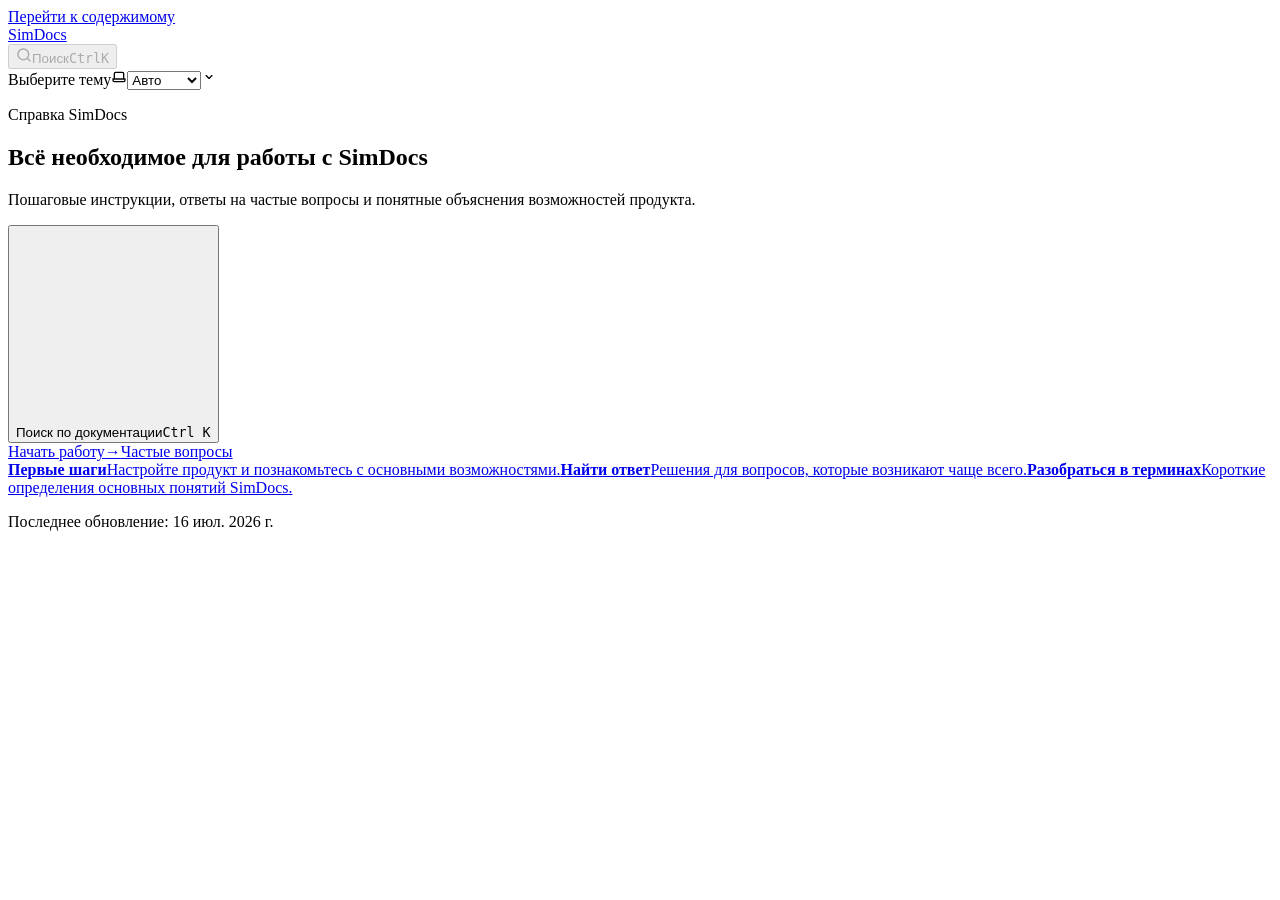
==== index.html @ 49d12bc0 "Deploy public site from f1e6efabb1ed8cac5537ab392e798a88db865968" ====
<!DOCTYPE html><html lang="ru" dir="ltr" data-theme="dark" class="astro-vdxcvpsm"><head><meta charset="utf-8"/><meta name="viewport" content="width=device-width, initial-scale=1"/><title>SimDocs | SimDocs</title><link rel="canonical" href="https://isin-dot-com.github.io/simdoc-public/"/><link rel="sitemap" href="/simdoc-public/sitemap-index.xml"/><link rel="shortcut icon" href="/simdoc-public/favicon.svg" type="image/svg+xml"/><meta name="generator" content="Astro v7.0.9"/><meta name="generator" content="Starlight v0.41.3"/><meta property="og:title" content="SimDocs"/><meta property="og:type" content="article"/><meta property="og:url" content="https://isin-dot-com.github.io/simdoc-public/"/><meta property="og:locale" content="ru"/><meta property="og:description" content="Инструкции, ответы на вопросы и рабочая документация SimDocs."/><meta property="og:site_name" content="SimDocs"/><meta name="twitter:card" content="summary_large_image"/><meta name="description" content="Инструкции, ответы на вопросы и рабочая документация SimDocs."/><script>
	window.StarlightThemeProvider = (() => {
		const storedTheme =
			typeof localStorage !== 'undefined' && localStorage.getItem('starlight-theme');
		const theme =
			storedTheme ||
			(window.matchMedia('(prefers-color-scheme: light)').matches ? 'light' : 'dark');
		document.documentElement.dataset.theme = theme === 'light' ? 'light' : 'dark';
		return {
			updatePickers(theme = storedTheme || 'auto') {
				document.querySelectorAll('starlight-theme-select').forEach((picker) => {
					const select = picker.querySelector('select');
					if (select) select.value = theme;
					/** @type {HTMLTemplateElement | null} */
					const tmpl = document.querySelector(`#theme-icons`);
					const newIcon = tmpl && tmpl.content.querySelector('.' + theme);
					if (newIcon) {
						const oldIcon = picker.querySelector('svg.label-icon');
						if (oldIcon) {
							oldIcon.replaceChildren(...newIcon.cloneNode(true).childNodes);
						}
					}
				});
			},
		};
	})();
</script><template id="theme-icons"><svg aria-hidden="true" class="light astro-n5k4ipy7" width="16" height="16" viewBox="0 0 24 24" fill="currentColor" style="--sl-icon-size: 1em;"><path d="M5 12a1 1 0 0 0-1-1H3a1 1 0 0 0 0 2h1a1 1 0 0 0 1-1Zm.64 5-.71.71a1 1 0 0 0 0 1.41 1 1 0 0 0 1.41 0l.71-.71A1 1 0 0 0 5.64 17ZM12 5a1 1 0 0 0 1-1V3a1 1 0 0 0-2 0v1a1 1 0 0 0 1 1Zm5.66 2.34a1 1 0 0 0 .7-.29l.71-.71a1 1 0 1 0-1.41-1.41l-.66.71a1 1 0 0 0 0 1.41 1 1 0 0 0 .66.29Zm-12-.29a1 1 0 0 0 1.41 0 1 1 0 0 0 0-1.41l-.71-.71a1.004 1.004 0 1 0-1.43 1.41l.73.71ZM21 11h-1a1 1 0 0 0 0 2h1a1 1 0 0 0 0-2Zm-2.64 6A1 1 0 0 0 17 18.36l.71.71a1 1 0 0 0 1.41 0 1 1 0 0 0 0-1.41l-.76-.66ZM12 6.5a5.5 5.5 0 1 0 5.5 5.5A5.51 5.51 0 0 0 12 6.5Zm0 9a3.5 3.5 0 1 1 0-7 3.5 3.5 0 0 1 0 7Zm0 3.5a1 1 0 0 0-1 1v1a1 1 0 0 0 2 0v-1a1 1 0 0 0-1-1Z"/></svg><svg aria-hidden="true" class="dark astro-n5k4ipy7" width="16" height="16" viewBox="0 0 24 24" fill="currentColor" style="--sl-icon-size: 1em;"><path d="M21.64 13a1 1 0 0 0-1.05-.14 8.049 8.049 0 0 1-3.37.73 8.15 8.15 0 0 1-8.14-8.1 8.59 8.59 0 0 1 .25-2A1 1 0 0 0 8 2.36a10.14 10.14 0 1 0 14 11.69 1 1 0 0 0-.36-1.05Zm-9.5 6.69A8.14 8.14 0 0 1 7.08 5.22v.27a10.15 10.15 0 0 0 10.14 10.14 9.784 9.784 0 0 0 2.1-.22 8.11 8.11 0 0 1-7.18 4.32v-.04Z"/></svg><svg aria-hidden="true" class="auto astro-n5k4ipy7" width="16" height="16" viewBox="0 0 24 24" fill="currentColor" style="--sl-icon-size: 1em;"><path d="M21 14h-1V7a3 3 0 0 0-3-3H7a3 3 0 0 0-3 3v7H3a1 1 0 0 0-1 1v2a3 3 0 0 0 3 3h14a3 3 0 0 0 3-3v-2a1 1 0 0 0-1-1ZM6 7a1 1 0 0 1 1-1h10a1 1 0 0 1 1 1v7H6V7Zm14 10a1 1 0 0 1-1 1H5a1 1 0 0 1-1-1v-1h16v1Z"/></svg></template><link rel="stylesheet" href="/simdoc-public/_astro/print.ehPL0gv-.css" media="print"><link rel="stylesheet" href="/simdoc-public/_astro/common.DlkNbuUP.css"><script type="module" src="/simdoc-public/_astro/page.B2uBVZjk.js"></script><link rel="stylesheet" href="/simdoc-public/_astro/docs.DsFWcFte.css"></head><body class="astro-vdxcvpsm"><a class="sl-skip-link astro-vxeigawq" href="#_top">Перейти к содержимому</a><div class="page sl-flex astro-gqpr5s5a"><header class="header astro-gqpr5s5a"><div class="header astro-nczgtkxc"><div class="title-wrapper sl-flex astro-nczgtkxc"><a href="/simdoc-public/" class="site-title sl-flex astro-clw6ags5"><span class="astro-clw6ags5" translate="no">SimDocs</span></a></div><div class="sl-flex print:hidden astro-nczgtkxc"><site-search class="astro-nczgtkxc astro-r5ar4xm7" data-translations="{&quot;placeholder&quot;:&quot;Поиск&quot;,&quot;clear_search&quot;:&quot;Очистить поиск&quot;,&quot;load_more&quot;:&quot;Показать больше результатов&quot;,&quot;search_label&quot;:&quot;Поиск по документации&quot;,&quot;filters_label&quot;:&quot;Фильтры&quot;,&quot;zero_results&quot;:&quot;По запросу [SEARCH_TERM] ничего не найдено&quot;,&quot;many_results&quot;:&quot;Найдено: [COUNT]. Запрос: [SEARCH_TERM]&quot;,&quot;one_result&quot;:&quot;Найдено: [COUNT]. Запрос: [SEARCH_TERM]&quot;,&quot;alt_search&quot;:&quot;По запросу [SEARCH_TERM] ничего не найдено. Показаны результаты для [DIFFERENT_TERM]&quot;,&quot;search_suggestion&quot;:&quot;По запросу [SEARCH_TERM] ничего не найдено. Попробуйте один из вариантов:&quot;,&quot;searching&quot;:&quot;Ищем: [SEARCH_TERM]…&quot;}"><button data-open-modal disabled aria-label="Поиск" aria-keyshortcuts="Control+K" class="astro-r5ar4xm7"><svg aria-hidden="true" class="astro-r5ar4xm7 astro-n5k4ipy7" width="16" height="16" viewBox="0 0 24 24" fill="currentColor" style="--sl-icon-size: 1em;"><path d="M21.71 20.29 18 16.61A9 9 0 1 0 16.61 18l3.68 3.68a.999.999 0 0 0 1.42 0 1 1 0 0 0 0-1.39ZM11 18a7 7 0 1 1 0-14 7 7 0 0 1 0 14Z"/></svg><span class="sl-hidden md:sl-block astro-r5ar4xm7" aria-hidden="true">Поиск</span><kbd class="sl-hidden md:sl-flex astro-r5ar4xm7" style="display: none;"><kbd class="astro-r5ar4xm7">Ctrl</kbd><kbd class="astro-r5ar4xm7">K</kbd></kbd></button><dialog style="padding:0" aria-label="Поиск" class="astro-r5ar4xm7"><div class="dialog-frame sl-flex astro-r5ar4xm7"><button data-close-modal class="sl-flex md:sl-hidden astro-r5ar4xm7">Отменить</button><div class="search-container astro-r5ar4xm7"><div id="starlight__search" class="astro-r5ar4xm7"></div></div></div></dialog></site-search><script>
	(() => {
		const openBtn = document.querySelector('button[data-open-modal]');
		const shortcut = openBtn?.querySelector('kbd');
		if (!openBtn || !(shortcut instanceof HTMLElement)) return;
		const platformKey = shortcut.querySelector('kbd');
		if (platformKey && /(Mac|iPhone|iPod|iPad)/i.test(navigator.platform)) {
			platformKey.textContent = '⌘';
			openBtn.setAttribute('aria-keyshortcuts', 'Meta+K');
		}
		shortcut.style.display = '';
	})();
</script><script type="module" src="/simdoc-public/_astro/Search.astro_astro_type_script_index_0_lang.CuinL3OA.js"></script><script type="module">window.addEventListener(`keydown`,e=>{if(e.key!==`Escape`)return;let t=document.querySelector(`site-search dialog[open]`);t instanceof HTMLDialogElement&&t.close()},{capture:!0});</script></div><div class="sl-hidden md:sl-flex print:hidden right-group astro-nczgtkxc"><div class="sl-flex social-icons astro-nczgtkxc"></div><starlight-theme-select><label style="--sl-select-width: 6.25em" class="astro-r2p65idu"><span class="sr-only astro-r2p65idu">Выберите тему</span><svg aria-hidden="true" class="icon label-icon astro-r2p65idu astro-n5k4ipy7" width="16" height="16" viewBox="0 0 24 24" fill="currentColor" style="--sl-icon-size: 1em;"><path d="M21 14h-1V7a3 3 0 0 0-3-3H7a3 3 0 0 0-3 3v7H3a1 1 0 0 0-1 1v2a3 3 0 0 0 3 3h14a3 3 0 0 0 3-3v-2a1 1 0 0 0-1-1ZM6 7a1 1 0 0 1 1-1h10a1 1 0 0 1 1 1v7H6V7Zm14 10a1 1 0 0 1-1 1H5a1 1 0 0 1-1-1v-1h16v1Z"/></svg><select autocomplete="off" class="astro-r2p65idu"><option value="dark" class="astro-r2p65idu">Тёмная</option><option value="light" class="astro-r2p65idu">Светлая</option><option value="auto" selected class="astro-r2p65idu">Авто</option></select><svg aria-hidden="true" class="icon caret astro-r2p65idu astro-n5k4ipy7" width="16" height="16" viewBox="0 0 24 24" fill="currentColor" style="--sl-icon-size: 1em;"><path d="M17 9.17a1 1 0 0 0-1.41 0L12 12.71 8.46 9.17a1 1 0 1 0-1.41 1.42l4.24 4.24a1.002 1.002 0 0 0 1.42 0L17 10.59a1.002 1.002 0 0 0 0-1.42Z"/></svg></label></starlight-theme-select><script>
	StarlightThemeProvider.updatePickers();
</script><script type="module">var e=`starlight-theme`,t=e=>e===`auto`||e===`dark`||e===`light`?e:`auto`,n=()=>t(typeof localStorage<`u`&&localStorage.getItem(e));function r(t){typeof localStorage<`u`&&localStorage.setItem(e,t===`light`||t===`dark`?t:``)}var i=()=>matchMedia(`(prefers-color-scheme: light)`).matches?`light`:`dark`;function a(e){StarlightThemeProvider.updatePickers(e),document.documentElement.dataset.theme=e===`auto`?i():e,r(e)}matchMedia(`(prefers-color-scheme: light)`).addEventListener(`change`,()=>{n()===`auto`&&a(`auto`)});var o=class extends HTMLElement{constructor(){super(),a(n()),this.querySelector(`select`)?.addEventListener(`change`,e=>{e.currentTarget instanceof HTMLSelectElement&&a(t(e.currentTarget.value))})}};customElements.define(`starlight-theme-select`,o);</script><script type="module">var e=class extends HTMLElement{constructor(){super();let e=this.querySelector(`select`);e&&(e.addEventListener(`change`,e=>{e.currentTarget instanceof HTMLSelectElement&&(window.location.pathname=e.currentTarget.value)}),window.addEventListener(`pageshow`,t=>{if(!t.persisted)return;let n=e.querySelector(`option[selected]`)?.index;n!==e.selectedIndex&&(e.selectedIndex=n??0)}))}};customElements.define(`starlight-lang-select`,e);</script></div></div></header><div class="main-frame astro-gqpr5s5a"><script type="module">var e=document.getElementById(`starlight__sidebar`),t=e?.querySelector(`sl-sidebar-state-persist`),n=`sl-sidebar-state`,r=()=>{let r=[],i=t?.dataset.hash||``;try{let e=sessionStorage.getItem(n),t=JSON.parse(e||`{}`);Array.isArray(t.open)&&t.hash===i&&(r=t.open)}catch{}return{hash:i,open:r,scroll:e?.scrollTop||0}},i=e=>{try{sessionStorage.setItem(n,JSON.stringify(e))}catch{}},a=()=>i(r()),o=(e,t)=>{let n=r();n.open[t]=e,i(n)};t?.addEventListener(`click`,e=>{if(!(e.target instanceof Element))return;let t=e.target.closest(`summary`)?.closest(`details`);if(!t)return;let n=t.querySelector(`sl-sidebar-restore`),r=parseInt(n?.dataset.index||``);isNaN(r)||o(!t.open,r)}),addEventListener(`visibilitychange`,()=>{document.visibilityState===`hidden`&&a()}),addEventListener(`pageHide`,a);</script><div class="lg:sl-flex astro-abfeecmu"><div class="main-pane astro-abfeecmu"><main data-pagefind-body class="astro-vdxcvpsm" lang="ru" dir="ltr"><div class="content-panel astro-oil7k7jf"><div class="sl-container astro-oil7k7jf"><span class="simdocs-landing-title-marker astro-u72m6wot" hidden></span></div></div><div class="content-panel astro-oil7k7jf"><div class="sl-container astro-oil7k7jf"><div class="sl-markdown-content"><section class="docs-landing astro-lk4bhs5t" data-target="public"><div class="landing-copy astro-lk4bhs5t"><p class="eyebrow astro-lk4bhs5t">Справка SimDocs</p><h1 id="_top" class="astro-lk4bhs5t">Всё необходимое для работы с SimDocs</h1><p class="lead astro-lk4bhs5t">Пошаговые инструкции, ответы на частые вопросы и понятные объяснения возможностей продукта.</p></div><button class="landing-search astro-lk4bhs5t" type="button" data-landing-search aria-label="Поиск по документации"><svg viewBox="0 0 24 24" fill="none" aria-hidden="true" class="astro-lk4bhs5t"><circle cx="11" cy="11" r="6.5" class="astro-lk4bhs5t"></circle><path d="m16 16 4 4" class="astro-lk4bhs5t"></path></svg><span class="astro-lk4bhs5t">Поиск по документации</span><kbd class="astro-lk4bhs5t">Ctrl K</kbd></button><div class="primary-actions astro-lk4bhs5t" aria-label="Быстрый старт"><a class="primary-button astro-lk4bhs5t" href="/simdoc-public/public/tutorials/pervye-shagi/">Начать работу<span aria-hidden="true" class="astro-lk4bhs5t">→</span></a><a class="secondary-button astro-lk4bhs5t" href="/simdoc-public/public/reference/faq/">Частые вопросы</a></div><section class="public-links astro-lk4bhs5t" aria-label="Разделы справки"><a href="/simdoc-public/public/tutorials/pervye-shagi/" class="astro-lk4bhs5t"><strong class="astro-lk4bhs5t">Первые шаги</strong><span class="astro-lk4bhs5t">Настройте продукт и познакомьтесь с основными возможностями.</span></a><a href="/simdoc-public/public/reference/faq/" class="astro-lk4bhs5t"><strong class="astro-lk4bhs5t">Найти ответ</strong><span class="astro-lk4bhs5t">Решения для вопросов, которые возникают чаще всего.</span></a><a href="/simdoc-public/public/reference/glossariy/" class="astro-lk4bhs5t"><strong class="astro-lk4bhs5t">Разобраться в терминах</strong><span class="astro-lk4bhs5t">Короткие определения основных понятий SimDocs.</span></a></section></section><script type="module">function e(){document.querySelectorAll(`[data-landing-search]:not([data-search-bound])`).forEach(e=>{e.setAttribute(`data-search-bound`,`true`),e.addEventListener(`click`,e=>{e.stopPropagation(),document.querySelector(`site-search button[data-open-modal]`)?.click()})})}e(),document.addEventListener(`astro:page-load`,e);</script></div><footer class="sl-flex astro-xhxjzfa7"><div class="meta sl-flex astro-xhxjzfa7"><p>Последнее обновление: <time datetime="2026-07-16T20:29:06.000Z">16 июл. 2026 г.</time></p></div><div class="pagination-links print:hidden astro-ohknivtf" dir="ltr"></div></footer></div></div></main></div></div></div></div></body></html>
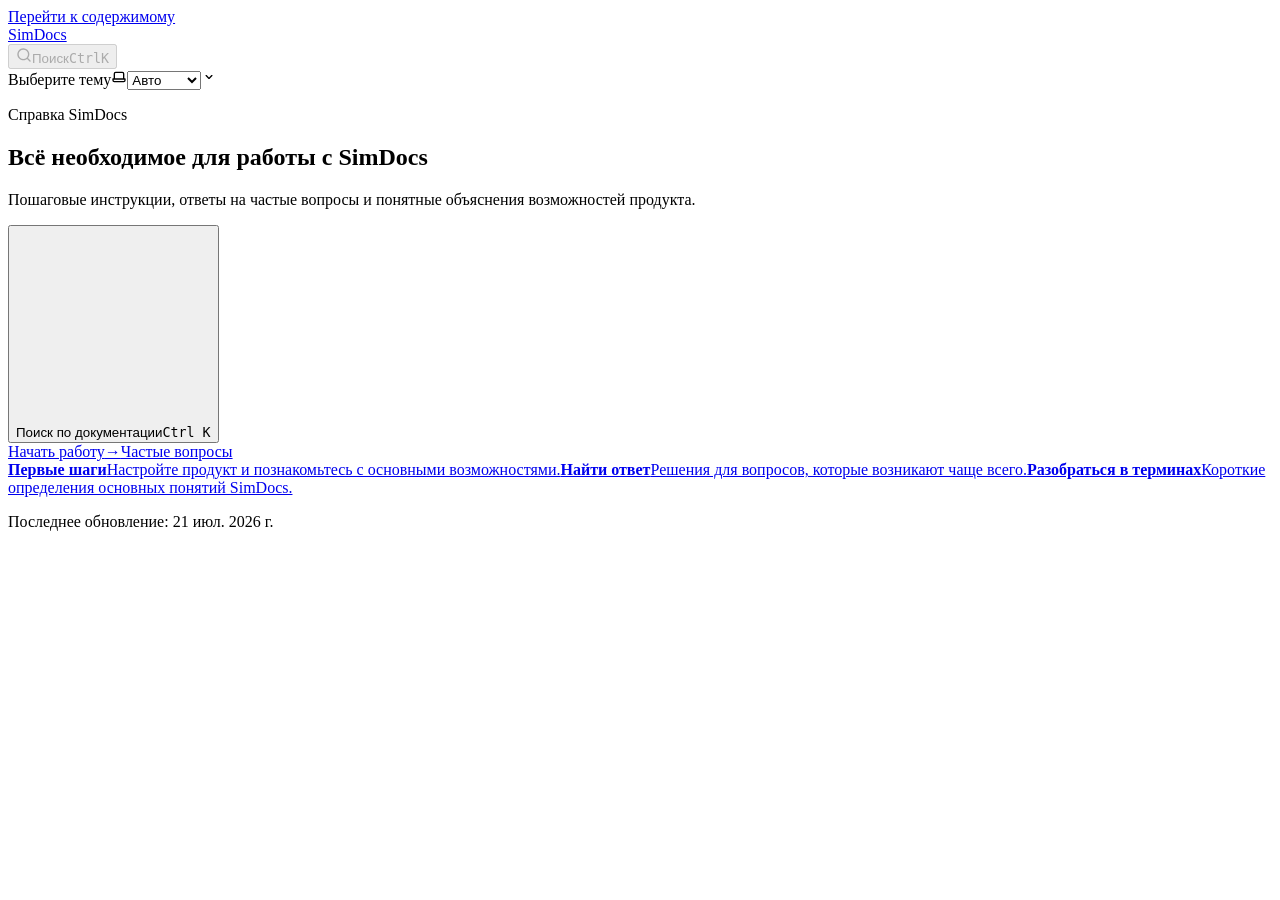
==== commit 1176b6d3: "Deploy public site from 50b66204ad604def512006746d40eee6e761a2f7" ====
--- a/index.html
+++ b/index.html
@@ -38,4 +38,4 @@
 	})();
 </script><script type="module" src="/simdoc-public/_astro/Search.astro_astro_type_script_index_0_lang.CuinL3OA.js"></script><script type="module">window.addEventListener(`keydown`,e=>{if(e.key!==`Escape`)return;let t=document.querySelector(`site-search dialog[open]`);t instanceof HTMLDialogElement&&t.close()},{capture:!0});</script></div><div class="sl-hidden md:sl-flex print:hidden right-group astro-nczgtkxc"><div class="sl-flex social-icons astro-nczgtkxc"></div><starlight-theme-select><label style="--sl-select-width: 6.25em" class="astro-r2p65idu"><span class="sr-only astro-r2p65idu">Выберите тему</span><svg aria-hidden="true" class="icon label-icon astro-r2p65idu astro-n5k4ipy7" width="16" height="16" viewBox="0 0 24 24" fill="currentColor" style="--sl-icon-size: 1em;"><path d="M21 14h-1V7a3 3 0 0 0-3-3H7a3 3 0 0 0-3 3v7H3a1 1 0 0 0-1 1v2a3 3 0 0 0 3 3h14a3 3 0 0 0 3-3v-2a1 1 0 0 0-1-1ZM6 7a1 1 0 0 1 1-1h10a1 1 0 0 1 1 1v7H6V7Zm14 10a1 1 0 0 1-1 1H5a1 1 0 0 1-1-1v-1h16v1Z"/></svg><select autocomplete="off" class="astro-r2p65idu"><option value="dark" class="astro-r2p65idu">Тёмная</option><option value="light" class="astro-r2p65idu">Светлая</option><option value="auto" selected class="astro-r2p65idu">Авто</option></select><svg aria-hidden="true" class="icon caret astro-r2p65idu astro-n5k4ipy7" width="16" height="16" viewBox="0 0 24 24" fill="currentColor" style="--sl-icon-size: 1em;"><path d="M17 9.17a1 1 0 0 0-1.41 0L12 12.71 8.46 9.17a1 1 0 1 0-1.41 1.42l4.24 4.24a1.002 1.002 0 0 0 1.42 0L17 10.59a1.002 1.002 0 0 0 0-1.42Z"/></svg></label></starlight-theme-select><script>
 	StarlightThemeProvider.updatePickers();
-</script><script type="module">var e=`starlight-theme`,t=e=>e===`auto`||e===`dark`||e===`light`?e:`auto`,n=()=>t(typeof localStorage<`u`&&localStorage.getItem(e));function r(t){typeof localStorage<`u`&&localStorage.setItem(e,t===`light`||t===`dark`?t:``)}var i=()=>matchMedia(`(prefers-color-scheme: light)`).matches?`light`:`dark`;function a(e){StarlightThemeProvider.updatePickers(e),document.documentElement.dataset.theme=e===`auto`?i():e,r(e)}matchMedia(`(prefers-color-scheme: light)`).addEventListener(`change`,()=>{n()===`auto`&&a(`auto`)});var o=class extends HTMLElement{constructor(){super(),a(n()),this.querySelector(`select`)?.addEventListener(`change`,e=>{e.currentTarget instanceof HTMLSelectElement&&a(t(e.currentTarget.value))})}};customElements.define(`starlight-theme-select`,o);</script><script type="module">var e=class extends HTMLElement{constructor(){super();let e=this.querySelector(`select`);e&&(e.addEventListener(`change`,e=>{e.currentTarget instanceof HTMLSelectElement&&(window.location.pathname=e.currentTarget.value)}),window.addEventListener(`pageshow`,t=>{if(!t.persisted)return;let n=e.querySelector(`option[selected]`)?.index;n!==e.selectedIndex&&(e.selectedIndex=n??0)}))}};customElements.define(`starlight-lang-select`,e);</script></div></div></header><div class="main-frame astro-gqpr5s5a"><script type="module">var e=document.getElementById(`starlight__sidebar`),t=e?.querySelector(`sl-sidebar-state-persist`),n=`sl-sidebar-state`,r=()=>{let r=[],i=t?.dataset.hash||``;try{let e=sessionStorage.getItem(n),t=JSON.parse(e||`{}`);Array.isArray(t.open)&&t.hash===i&&(r=t.open)}catch{}return{hash:i,open:r,scroll:e?.scrollTop||0}},i=e=>{try{sessionStorage.setItem(n,JSON.stringify(e))}catch{}},a=()=>i(r()),o=(e,t)=>{let n=r();n.open[t]=e,i(n)};t?.addEventListener(`click`,e=>{if(!(e.target instanceof Element))return;let t=e.target.closest(`summary`)?.closest(`details`);if(!t)return;let n=t.querySelector(`sl-sidebar-restore`),r=parseInt(n?.dataset.index||``);isNaN(r)||o(!t.open,r)}),addEventListener(`visibilitychange`,()=>{document.visibilityState===`hidden`&&a()}),addEventListener(`pageHide`,a);</script><div class="lg:sl-flex astro-abfeecmu"><div class="main-pane astro-abfeecmu"><main data-pagefind-body class="astro-vdxcvpsm" lang="ru" dir="ltr"><div class="content-panel astro-oil7k7jf"><div class="sl-container astro-oil7k7jf"><span class="simdocs-landing-title-marker astro-u72m6wot" hidden></span></div></div><div class="content-panel astro-oil7k7jf"><div class="sl-container astro-oil7k7jf"><div class="sl-markdown-content"><section class="docs-landing astro-lk4bhs5t" data-target="public"><div class="landing-copy astro-lk4bhs5t"><p class="eyebrow astro-lk4bhs5t">Справка SimDocs</p><h1 id="_top" class="astro-lk4bhs5t">Всё необходимое для работы с SimDocs</h1><p class="lead astro-lk4bhs5t">Пошаговые инструкции, ответы на частые вопросы и понятные объяснения возможностей продукта.</p></div><button class="landing-search astro-lk4bhs5t" type="button" data-landing-search aria-label="Поиск по документации"><svg viewBox="0 0 24 24" fill="none" aria-hidden="true" class="astro-lk4bhs5t"><circle cx="11" cy="11" r="6.5" class="astro-lk4bhs5t"></circle><path d="m16 16 4 4" class="astro-lk4bhs5t"></path></svg><span class="astro-lk4bhs5t">Поиск по документации</span><kbd class="astro-lk4bhs5t">Ctrl K</kbd></button><div class="primary-actions astro-lk4bhs5t" aria-label="Быстрый старт"><a class="primary-button astro-lk4bhs5t" href="/simdoc-public/public/tutorials/pervye-shagi/">Начать работу<span aria-hidden="true" class="astro-lk4bhs5t">→</span></a><a class="secondary-button astro-lk4bhs5t" href="/simdoc-public/public/reference/faq/">Частые вопросы</a></div><section class="public-links astro-lk4bhs5t" aria-label="Разделы справки"><a href="/simdoc-public/public/tutorials/pervye-shagi/" class="astro-lk4bhs5t"><strong class="astro-lk4bhs5t">Первые шаги</strong><span class="astro-lk4bhs5t">Настройте продукт и познакомьтесь с основными возможностями.</span></a><a href="/simdoc-public/public/reference/faq/" class="astro-lk4bhs5t"><strong class="astro-lk4bhs5t">Найти ответ</strong><span class="astro-lk4bhs5t">Решения для вопросов, которые возникают чаще всего.</span></a><a href="/simdoc-public/public/reference/glossariy/" class="astro-lk4bhs5t"><strong class="astro-lk4bhs5t">Разобраться в терминах</strong><span class="astro-lk4bhs5t">Короткие определения основных понятий SimDocs.</span></a></section></section><script type="module">function e(){document.querySelectorAll(`[data-landing-search]:not([data-search-bound])`).forEach(e=>{e.setAttribute(`data-search-bound`,`true`),e.addEventListener(`click`,e=>{e.stopPropagation(),document.querySelector(`site-search button[data-open-modal]`)?.click()})})}e(),document.addEventListener(`astro:page-load`,e);</script></div><footer class="sl-flex astro-xhxjzfa7"><div class="meta sl-flex astro-xhxjzfa7"><p>Последнее обновление: <time datetime="2026-07-16T20:29:06.000Z">16 июл. 2026 г.</time></p></div><div class="pagination-links print:hidden astro-ohknivtf" dir="ltr"></div></footer></div></div></main></div></div></div></div></body></html>+</script><script type="module">var e=`starlight-theme`,t=e=>e===`auto`||e===`dark`||e===`light`?e:`auto`,n=()=>t(typeof localStorage<`u`&&localStorage.getItem(e));function r(t){typeof localStorage<`u`&&localStorage.setItem(e,t===`light`||t===`dark`?t:``)}var i=()=>matchMedia(`(prefers-color-scheme: light)`).matches?`light`:`dark`;function a(e){StarlightThemeProvider.updatePickers(e),document.documentElement.dataset.theme=e===`auto`?i():e,r(e)}matchMedia(`(prefers-color-scheme: light)`).addEventListener(`change`,()=>{n()===`auto`&&a(`auto`)});var o=class extends HTMLElement{constructor(){super(),a(n()),this.querySelector(`select`)?.addEventListener(`change`,e=>{e.currentTarget instanceof HTMLSelectElement&&a(t(e.currentTarget.value))})}};customElements.define(`starlight-theme-select`,o);</script><script type="module">var e=class extends HTMLElement{constructor(){super();let e=this.querySelector(`select`);e&&(e.addEventListener(`change`,e=>{e.currentTarget instanceof HTMLSelectElement&&(window.location.pathname=e.currentTarget.value)}),window.addEventListener(`pageshow`,t=>{if(!t.persisted)return;let n=e.querySelector(`option[selected]`)?.index;n!==e.selectedIndex&&(e.selectedIndex=n??0)}))}};customElements.define(`starlight-lang-select`,e);</script></div></div></header><div class="main-frame astro-gqpr5s5a"><script type="module">var e=document.getElementById(`starlight__sidebar`),t=e?.querySelector(`sl-sidebar-state-persist`),n=`sl-sidebar-state`,r=()=>{let r=[],i=t?.dataset.hash||``;try{let e=sessionStorage.getItem(n),t=JSON.parse(e||`{}`);Array.isArray(t.open)&&t.hash===i&&(r=t.open)}catch{}return{hash:i,open:r,scroll:e?.scrollTop||0}},i=e=>{try{sessionStorage.setItem(n,JSON.stringify(e))}catch{}},a=()=>i(r()),o=(e,t)=>{let n=r();n.open[t]=e,i(n)};t?.addEventListener(`click`,e=>{if(!(e.target instanceof Element))return;let t=e.target.closest(`summary`)?.closest(`details`);if(!t)return;let n=t.querySelector(`sl-sidebar-restore`),r=parseInt(n?.dataset.index||``);isNaN(r)||o(!t.open,r)}),addEventListener(`visibilitychange`,()=>{document.visibilityState===`hidden`&&a()}),addEventListener(`pageHide`,a);</script><div class="lg:sl-flex astro-abfeecmu"><div class="main-pane astro-abfeecmu"><main data-pagefind-body class="astro-vdxcvpsm" lang="ru" dir="ltr"><div class="content-panel astro-oil7k7jf"><div class="sl-container astro-oil7k7jf"><span class="simdocs-landing-title-marker astro-u72m6wot" hidden></span></div></div><div class="content-panel astro-oil7k7jf"><div class="sl-container astro-oil7k7jf"><div class="sl-markdown-content"><section class="docs-landing astro-lk4bhs5t" data-target="public"><div class="landing-copy astro-lk4bhs5t"><p class="eyebrow astro-lk4bhs5t">Справка SimDocs</p><h1 id="_top" class="astro-lk4bhs5t">Всё необходимое для работы с SimDocs</h1><p class="lead astro-lk4bhs5t">Пошаговые инструкции, ответы на частые вопросы и понятные объяснения возможностей продукта.</p></div><button class="landing-search astro-lk4bhs5t" type="button" data-landing-search aria-label="Поиск по документации"><svg viewBox="0 0 24 24" fill="none" aria-hidden="true" class="astro-lk4bhs5t"><circle cx="11" cy="11" r="6.5" class="astro-lk4bhs5t"></circle><path d="m16 16 4 4" class="astro-lk4bhs5t"></path></svg><span class="astro-lk4bhs5t">Поиск по документации</span><kbd class="astro-lk4bhs5t">Ctrl K</kbd></button><div class="primary-actions astro-lk4bhs5t" aria-label="Быстрый старт"><a class="primary-button astro-lk4bhs5t" href="/simdoc-public/public/tutorials/pervye-shagi/">Начать работу<span aria-hidden="true" class="astro-lk4bhs5t">→</span></a><a class="secondary-button astro-lk4bhs5t" href="/simdoc-public/public/reference/faq/">Частые вопросы</a></div><section class="public-links astro-lk4bhs5t" aria-label="Разделы справки"><a href="/simdoc-public/public/tutorials/pervye-shagi/" class="astro-lk4bhs5t"><strong class="astro-lk4bhs5t">Первые шаги</strong><span class="astro-lk4bhs5t">Настройте продукт и познакомьтесь с основными возможностями.</span></a><a href="/simdoc-public/public/reference/faq/" class="astro-lk4bhs5t"><strong class="astro-lk4bhs5t">Найти ответ</strong><span class="astro-lk4bhs5t">Решения для вопросов, которые возникают чаще всего.</span></a><a href="/simdoc-public/public/reference/glossariy/" class="astro-lk4bhs5t"><strong class="astro-lk4bhs5t">Разобраться в терминах</strong><span class="astro-lk4bhs5t">Короткие определения основных понятий SimDocs.</span></a></section></section><script type="module">function e(){document.querySelectorAll(`[data-landing-search]:not([data-search-bound])`).forEach(e=>{e.setAttribute(`data-search-bound`,`true`),e.addEventListener(`click`,e=>{e.stopPropagation(),document.querySelector(`site-search button[data-open-modal]`)?.click()})})}e(),document.addEventListener(`astro:page-load`,e);</script></div><footer class="sl-flex astro-xhxjzfa7"><div class="meta sl-flex astro-xhxjzfa7"><p>Последнее обновление: <time datetime="2026-07-21T06:53:46.000Z">21 июл. 2026 г.</time></p></div><div class="pagination-links print:hidden astro-ohknivtf" dir="ltr"></div></footer></div></div></main></div></div></div></div></body></html>
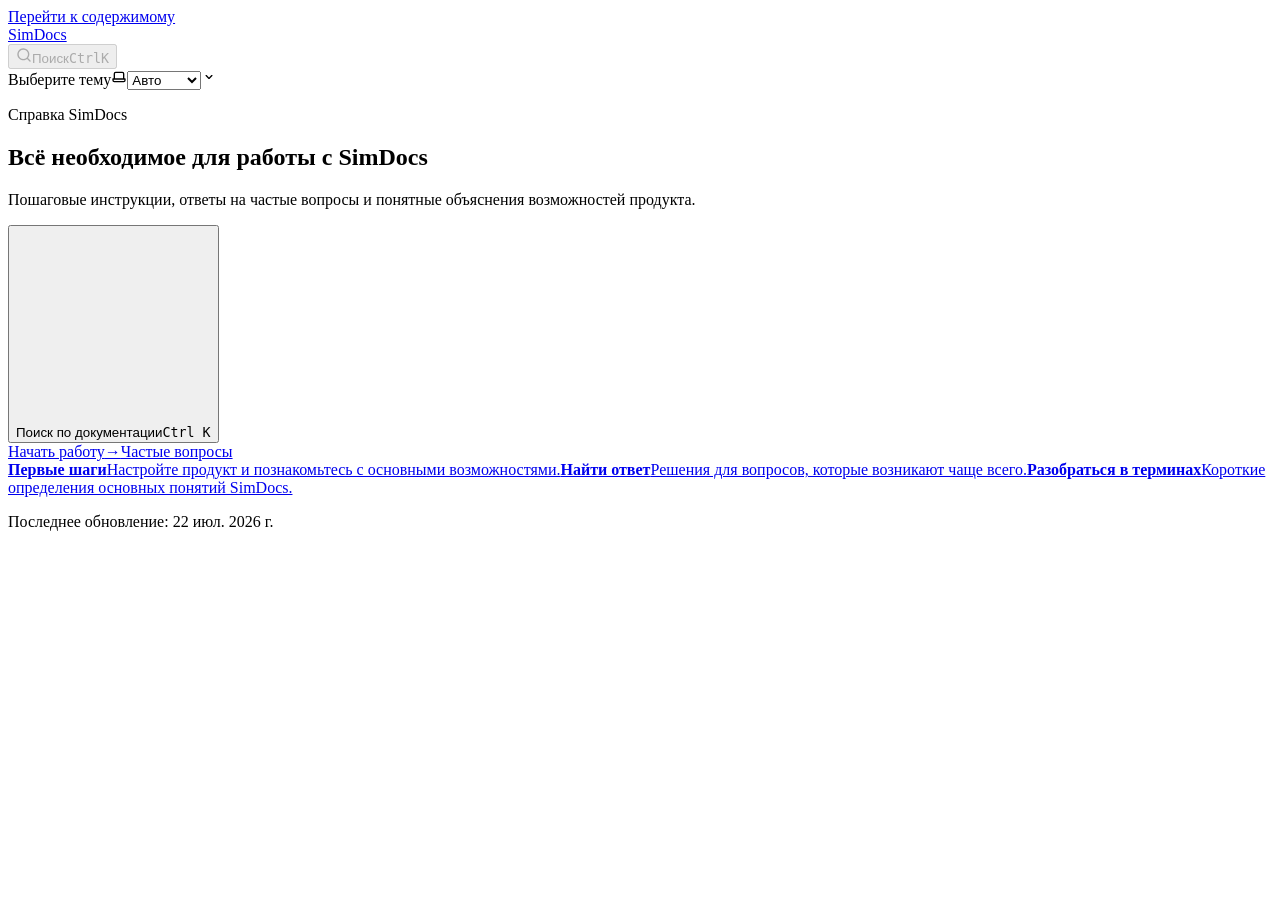
==== commit 8855e76c: "Deploy public site from 3958947626ee9828c46708883749eca7c18e3b4a" ====
--- a/index.html
+++ b/index.html
@@ -24,7 +24,7 @@
 			},
 		};
 	})();
-</script><template id="theme-icons"><svg aria-hidden="true" class="light astro-n5k4ipy7" width="16" height="16" viewBox="0 0 24 24" fill="currentColor" style="--sl-icon-size: 1em;"><path d="M5 12a1 1 0 0 0-1-1H3a1 1 0 0 0 0 2h1a1 1 0 0 0 1-1Zm.64 5-.71.71a1 1 0 0 0 0 1.41 1 1 0 0 0 1.41 0l.71-.71A1 1 0 0 0 5.64 17ZM12 5a1 1 0 0 0 1-1V3a1 1 0 0 0-2 0v1a1 1 0 0 0 1 1Zm5.66 2.34a1 1 0 0 0 .7-.29l.71-.71a1 1 0 1 0-1.41-1.41l-.66.71a1 1 0 0 0 0 1.41 1 1 0 0 0 .66.29Zm-12-.29a1 1 0 0 0 1.41 0 1 1 0 0 0 0-1.41l-.71-.71a1.004 1.004 0 1 0-1.43 1.41l.73.71ZM21 11h-1a1 1 0 0 0 0 2h1a1 1 0 0 0 0-2Zm-2.64 6A1 1 0 0 0 17 18.36l.71.71a1 1 0 0 0 1.41 0 1 1 0 0 0 0-1.41l-.76-.66ZM12 6.5a5.5 5.5 0 1 0 5.5 5.5A5.51 5.51 0 0 0 12 6.5Zm0 9a3.5 3.5 0 1 1 0-7 3.5 3.5 0 0 1 0 7Zm0 3.5a1 1 0 0 0-1 1v1a1 1 0 0 0 2 0v-1a1 1 0 0 0-1-1Z"/></svg><svg aria-hidden="true" class="dark astro-n5k4ipy7" width="16" height="16" viewBox="0 0 24 24" fill="currentColor" style="--sl-icon-size: 1em;"><path d="M21.64 13a1 1 0 0 0-1.05-.14 8.049 8.049 0 0 1-3.37.73 8.15 8.15 0 0 1-8.14-8.1 8.59 8.59 0 0 1 .25-2A1 1 0 0 0 8 2.36a10.14 10.14 0 1 0 14 11.69 1 1 0 0 0-.36-1.05Zm-9.5 6.69A8.14 8.14 0 0 1 7.08 5.22v.27a10.15 10.15 0 0 0 10.14 10.14 9.784 9.784 0 0 0 2.1-.22 8.11 8.11 0 0 1-7.18 4.32v-.04Z"/></svg><svg aria-hidden="true" class="auto astro-n5k4ipy7" width="16" height="16" viewBox="0 0 24 24" fill="currentColor" style="--sl-icon-size: 1em;"><path d="M21 14h-1V7a3 3 0 0 0-3-3H7a3 3 0 0 0-3 3v7H3a1 1 0 0 0-1 1v2a3 3 0 0 0 3 3h14a3 3 0 0 0 3-3v-2a1 1 0 0 0-1-1ZM6 7a1 1 0 0 1 1-1h10a1 1 0 0 1 1 1v7H6V7Zm14 10a1 1 0 0 1-1 1H5a1 1 0 0 1-1-1v-1h16v1Z"/></svg></template><link rel="stylesheet" href="/simdoc-public/_astro/print.ehPL0gv-.css" media="print"><link rel="stylesheet" href="/simdoc-public/_astro/common.DlkNbuUP.css"><script type="module" src="/simdoc-public/_astro/page.B2uBVZjk.js"></script><link rel="stylesheet" href="/simdoc-public/_astro/docs.DsFWcFte.css"></head><body class="astro-vdxcvpsm"><a class="sl-skip-link astro-vxeigawq" href="#_top">Перейти к содержимому</a><div class="page sl-flex astro-gqpr5s5a"><header class="header astro-gqpr5s5a"><div class="header astro-nczgtkxc"><div class="title-wrapper sl-flex astro-nczgtkxc"><a href="/simdoc-public/" class="site-title sl-flex astro-clw6ags5"><span class="astro-clw6ags5" translate="no">SimDocs</span></a></div><div class="sl-flex print:hidden astro-nczgtkxc"><site-search class="astro-nczgtkxc astro-r5ar4xm7" data-translations="{&quot;placeholder&quot;:&quot;Поиск&quot;,&quot;clear_search&quot;:&quot;Очистить поиск&quot;,&quot;load_more&quot;:&quot;Показать больше результатов&quot;,&quot;search_label&quot;:&quot;Поиск по документации&quot;,&quot;filters_label&quot;:&quot;Фильтры&quot;,&quot;zero_results&quot;:&quot;По запросу [SEARCH_TERM] ничего не найдено&quot;,&quot;many_results&quot;:&quot;Найдено: [COUNT]. Запрос: [SEARCH_TERM]&quot;,&quot;one_result&quot;:&quot;Найдено: [COUNT]. Запрос: [SEARCH_TERM]&quot;,&quot;alt_search&quot;:&quot;По запросу [SEARCH_TERM] ничего не найдено. Показаны результаты для [DIFFERENT_TERM]&quot;,&quot;search_suggestion&quot;:&quot;По запросу [SEARCH_TERM] ничего не найдено. Попробуйте один из вариантов:&quot;,&quot;searching&quot;:&quot;Ищем: [SEARCH_TERM]…&quot;}"><button data-open-modal disabled aria-label="Поиск" aria-keyshortcuts="Control+K" class="astro-r5ar4xm7"><svg aria-hidden="true" class="astro-r5ar4xm7 astro-n5k4ipy7" width="16" height="16" viewBox="0 0 24 24" fill="currentColor" style="--sl-icon-size: 1em;"><path d="M21.71 20.29 18 16.61A9 9 0 1 0 16.61 18l3.68 3.68a.999.999 0 0 0 1.42 0 1 1 0 0 0 0-1.39ZM11 18a7 7 0 1 1 0-14 7 7 0 0 1 0 14Z"/></svg><span class="sl-hidden md:sl-block astro-r5ar4xm7" aria-hidden="true">Поиск</span><kbd class="sl-hidden md:sl-flex astro-r5ar4xm7" style="display: none;"><kbd class="astro-r5ar4xm7">Ctrl</kbd><kbd class="astro-r5ar4xm7">K</kbd></kbd></button><dialog style="padding:0" aria-label="Поиск" class="astro-r5ar4xm7"><div class="dialog-frame sl-flex astro-r5ar4xm7"><button data-close-modal class="sl-flex md:sl-hidden astro-r5ar4xm7">Отменить</button><div class="search-container astro-r5ar4xm7"><div id="starlight__search" class="astro-r5ar4xm7"></div></div></div></dialog></site-search><script>
+</script><template id="theme-icons"><svg aria-hidden="true" class="light astro-n5k4ipy7" width="16" height="16" viewBox="0 0 24 24" fill="currentColor" style="--sl-icon-size: 1em;"><path d="M5 12a1 1 0 0 0-1-1H3a1 1 0 0 0 0 2h1a1 1 0 0 0 1-1Zm.64 5-.71.71a1 1 0 0 0 0 1.41 1 1 0 0 0 1.41 0l.71-.71A1 1 0 0 0 5.64 17ZM12 5a1 1 0 0 0 1-1V3a1 1 0 0 0-2 0v1a1 1 0 0 0 1 1Zm5.66 2.34a1 1 0 0 0 .7-.29l.71-.71a1 1 0 1 0-1.41-1.41l-.66.71a1 1 0 0 0 0 1.41 1 1 0 0 0 .66.29Zm-12-.29a1 1 0 0 0 1.41 0 1 1 0 0 0 0-1.41l-.71-.71a1.004 1.004 0 1 0-1.43 1.41l.73.71ZM21 11h-1a1 1 0 0 0 0 2h1a1 1 0 0 0 0-2Zm-2.64 6A1 1 0 0 0 17 18.36l.71.71a1 1 0 0 0 1.41 0 1 1 0 0 0 0-1.41l-.76-.66ZM12 6.5a5.5 5.5 0 1 0 5.5 5.5A5.51 5.51 0 0 0 12 6.5Zm0 9a3.5 3.5 0 1 1 0-7 3.5 3.5 0 0 1 0 7Zm0 3.5a1 1 0 0 0-1 1v1a1 1 0 0 0 2 0v-1a1 1 0 0 0-1-1Z"/></svg><svg aria-hidden="true" class="dark astro-n5k4ipy7" width="16" height="16" viewBox="0 0 24 24" fill="currentColor" style="--sl-icon-size: 1em;"><path d="M21.64 13a1 1 0 0 0-1.05-.14 8.049 8.049 0 0 1-3.37.73 8.15 8.15 0 0 1-8.14-8.1 8.59 8.59 0 0 1 .25-2A1 1 0 0 0 8 2.36a10.14 10.14 0 1 0 14 11.69 1 1 0 0 0-.36-1.05Zm-9.5 6.69A8.14 8.14 0 0 1 7.08 5.22v.27a10.15 10.15 0 0 0 10.14 10.14 9.784 9.784 0 0 0 2.1-.22 8.11 8.11 0 0 1-7.18 4.32v-.04Z"/></svg><svg aria-hidden="true" class="auto astro-n5k4ipy7" width="16" height="16" viewBox="0 0 24 24" fill="currentColor" style="--sl-icon-size: 1em;"><path d="M21 14h-1V7a3 3 0 0 0-3-3H7a3 3 0 0 0-3 3v7H3a1 1 0 0 0-1 1v2a3 3 0 0 0 3 3h14a3 3 0 0 0 3-3v-2a1 1 0 0 0-1-1ZM6 7a1 1 0 0 1 1-1h10a1 1 0 0 1 1 1v7H6V7Zm14 10a1 1 0 0 1-1 1H5a1 1 0 0 1-1-1v-1h16v1Z"/></svg></template><link rel="stylesheet" href="/simdoc-public/_astro/print.ehPL0gv-.css" media="print"><link rel="stylesheet" href="/simdoc-public/_astro/common.CNFCUgJ8.css"><script type="module" src="/simdoc-public/_astro/page.B2uBVZjk.js"></script><link rel="stylesheet" href="/simdoc-public/_astro/docs.DsFWcFte.css"></head><body class="astro-vdxcvpsm"><a class="sl-skip-link astro-vxeigawq" href="#_top">Перейти к содержимому</a><div class="page sl-flex astro-gqpr5s5a"><header class="header astro-gqpr5s5a"><div class="header astro-nczgtkxc"><div class="title-wrapper sl-flex astro-nczgtkxc"><a href="/simdoc-public/" class="site-title sl-flex astro-clw6ags5"><span class="astro-clw6ags5" translate="no">SimDocs</span></a></div><div class="sl-flex print:hidden astro-nczgtkxc"><site-search class="astro-nczgtkxc astro-r5ar4xm7" data-translations="{&quot;placeholder&quot;:&quot;Поиск&quot;,&quot;clear_search&quot;:&quot;Очистить поиск&quot;,&quot;load_more&quot;:&quot;Показать больше результатов&quot;,&quot;search_label&quot;:&quot;Поиск по документации&quot;,&quot;filters_label&quot;:&quot;Фильтры&quot;,&quot;zero_results&quot;:&quot;По запросу [SEARCH_TERM] ничего не найдено&quot;,&quot;many_results&quot;:&quot;Найдено: [COUNT]. Запрос: [SEARCH_TERM]&quot;,&quot;one_result&quot;:&quot;Найдено: [COUNT]. Запрос: [SEARCH_TERM]&quot;,&quot;alt_search&quot;:&quot;По запросу [SEARCH_TERM] ничего не найдено. Показаны результаты для [DIFFERENT_TERM]&quot;,&quot;search_suggestion&quot;:&quot;По запросу [SEARCH_TERM] ничего не найдено. Попробуйте один из вариантов:&quot;,&quot;searching&quot;:&quot;Ищем: [SEARCH_TERM]…&quot;}"><button data-open-modal disabled aria-label="Поиск" aria-keyshortcuts="Control+K" class="astro-r5ar4xm7"><svg aria-hidden="true" class="astro-r5ar4xm7 astro-n5k4ipy7" width="16" height="16" viewBox="0 0 24 24" fill="currentColor" style="--sl-icon-size: 1em;"><path d="M21.71 20.29 18 16.61A9 9 0 1 0 16.61 18l3.68 3.68a.999.999 0 0 0 1.42 0 1 1 0 0 0 0-1.39ZM11 18a7 7 0 1 1 0-14 7 7 0 0 1 0 14Z"/></svg><span class="sl-hidden md:sl-block astro-r5ar4xm7" aria-hidden="true">Поиск</span><kbd class="sl-hidden md:sl-flex astro-r5ar4xm7" style="display: none;"><kbd class="astro-r5ar4xm7">Ctrl</kbd><kbd class="astro-r5ar4xm7">K</kbd></kbd></button><dialog style="padding:0" aria-label="Поиск" class="astro-r5ar4xm7"><div class="dialog-frame sl-flex astro-r5ar4xm7"><button data-close-modal class="sl-flex md:sl-hidden astro-r5ar4xm7">Отменить</button><div class="search-container astro-r5ar4xm7"><div id="starlight__search" class="astro-r5ar4xm7"></div></div></div></dialog></site-search><script>
 	(() => {
 		const openBtn = document.querySelector('button[data-open-modal]');
 		const shortcut = openBtn?.querySelector('kbd');
@@ -38,4 +38,4 @@
 	})();
 </script><script type="module" src="/simdoc-public/_astro/Search.astro_astro_type_script_index_0_lang.CuinL3OA.js"></script><script type="module">window.addEventListener(`keydown`,e=>{if(e.key!==`Escape`)return;let t=document.querySelector(`site-search dialog[open]`);t instanceof HTMLDialogElement&&t.close()},{capture:!0});</script></div><div class="sl-hidden md:sl-flex print:hidden right-group astro-nczgtkxc"><div class="sl-flex social-icons astro-nczgtkxc"></div><starlight-theme-select><label style="--sl-select-width: 6.25em" class="astro-r2p65idu"><span class="sr-only astro-r2p65idu">Выберите тему</span><svg aria-hidden="true" class="icon label-icon astro-r2p65idu astro-n5k4ipy7" width="16" height="16" viewBox="0 0 24 24" fill="currentColor" style="--sl-icon-size: 1em;"><path d="M21 14h-1V7a3 3 0 0 0-3-3H7a3 3 0 0 0-3 3v7H3a1 1 0 0 0-1 1v2a3 3 0 0 0 3 3h14a3 3 0 0 0 3-3v-2a1 1 0 0 0-1-1ZM6 7a1 1 0 0 1 1-1h10a1 1 0 0 1 1 1v7H6V7Zm14 10a1 1 0 0 1-1 1H5a1 1 0 0 1-1-1v-1h16v1Z"/></svg><select autocomplete="off" class="astro-r2p65idu"><option value="dark" class="astro-r2p65idu">Тёмная</option><option value="light" class="astro-r2p65idu">Светлая</option><option value="auto" selected class="astro-r2p65idu">Авто</option></select><svg aria-hidden="true" class="icon caret astro-r2p65idu astro-n5k4ipy7" width="16" height="16" viewBox="0 0 24 24" fill="currentColor" style="--sl-icon-size: 1em;"><path d="M17 9.17a1 1 0 0 0-1.41 0L12 12.71 8.46 9.17a1 1 0 1 0-1.41 1.42l4.24 4.24a1.002 1.002 0 0 0 1.42 0L17 10.59a1.002 1.002 0 0 0 0-1.42Z"/></svg></label></starlight-theme-select><script>
 	StarlightThemeProvider.updatePickers();
-</script><script type="module">var e=`starlight-theme`,t=e=>e===`auto`||e===`dark`||e===`light`?e:`auto`,n=()=>t(typeof localStorage<`u`&&localStorage.getItem(e));function r(t){typeof localStorage<`u`&&localStorage.setItem(e,t===`light`||t===`dark`?t:``)}var i=()=>matchMedia(`(prefers-color-scheme: light)`).matches?`light`:`dark`;function a(e){StarlightThemeProvider.updatePickers(e),document.documentElement.dataset.theme=e===`auto`?i():e,r(e)}matchMedia(`(prefers-color-scheme: light)`).addEventListener(`change`,()=>{n()===`auto`&&a(`auto`)});var o=class extends HTMLElement{constructor(){super(),a(n()),this.querySelector(`select`)?.addEventListener(`change`,e=>{e.currentTarget instanceof HTMLSelectElement&&a(t(e.currentTarget.value))})}};customElements.define(`starlight-theme-select`,o);</script><script type="module">var e=class extends HTMLElement{constructor(){super();let e=this.querySelector(`select`);e&&(e.addEventListener(`change`,e=>{e.currentTarget instanceof HTMLSelectElement&&(window.location.pathname=e.currentTarget.value)}),window.addEventListener(`pageshow`,t=>{if(!t.persisted)return;let n=e.querySelector(`option[selected]`)?.index;n!==e.selectedIndex&&(e.selectedIndex=n??0)}))}};customElements.define(`starlight-lang-select`,e);</script></div></div></header><div class="main-frame astro-gqpr5s5a"><script type="module">var e=document.getElementById(`starlight__sidebar`),t=e?.querySelector(`sl-sidebar-state-persist`),n=`sl-sidebar-state`,r=()=>{let r=[],i=t?.dataset.hash||``;try{let e=sessionStorage.getItem(n),t=JSON.parse(e||`{}`);Array.isArray(t.open)&&t.hash===i&&(r=t.open)}catch{}return{hash:i,open:r,scroll:e?.scrollTop||0}},i=e=>{try{sessionStorage.setItem(n,JSON.stringify(e))}catch{}},a=()=>i(r()),o=(e,t)=>{let n=r();n.open[t]=e,i(n)};t?.addEventListener(`click`,e=>{if(!(e.target instanceof Element))return;let t=e.target.closest(`summary`)?.closest(`details`);if(!t)return;let n=t.querySelector(`sl-sidebar-restore`),r=parseInt(n?.dataset.index||``);isNaN(r)||o(!t.open,r)}),addEventListener(`visibilitychange`,()=>{document.visibilityState===`hidden`&&a()}),addEventListener(`pageHide`,a);</script><div class="lg:sl-flex astro-abfeecmu"><div class="main-pane astro-abfeecmu"><main data-pagefind-body class="astro-vdxcvpsm" lang="ru" dir="ltr"><div class="content-panel astro-oil7k7jf"><div class="sl-container astro-oil7k7jf"><span class="simdocs-landing-title-marker astro-u72m6wot" hidden></span></div></div><div class="content-panel astro-oil7k7jf"><div class="sl-container astro-oil7k7jf"><div class="sl-markdown-content"><section class="docs-landing astro-lk4bhs5t" data-target="public"><div class="landing-copy astro-lk4bhs5t"><p class="eyebrow astro-lk4bhs5t">Справка SimDocs</p><h1 id="_top" class="astro-lk4bhs5t">Всё необходимое для работы с SimDocs</h1><p class="lead astro-lk4bhs5t">Пошаговые инструкции, ответы на частые вопросы и понятные объяснения возможностей продукта.</p></div><button class="landing-search astro-lk4bhs5t" type="button" data-landing-search aria-label="Поиск по документации"><svg viewBox="0 0 24 24" fill="none" aria-hidden="true" class="astro-lk4bhs5t"><circle cx="11" cy="11" r="6.5" class="astro-lk4bhs5t"></circle><path d="m16 16 4 4" class="astro-lk4bhs5t"></path></svg><span class="astro-lk4bhs5t">Поиск по документации</span><kbd class="astro-lk4bhs5t">Ctrl K</kbd></button><div class="primary-actions astro-lk4bhs5t" aria-label="Быстрый старт"><a class="primary-button astro-lk4bhs5t" href="/simdoc-public/public/tutorials/pervye-shagi/">Начать работу<span aria-hidden="true" class="astro-lk4bhs5t">→</span></a><a class="secondary-button astro-lk4bhs5t" href="/simdoc-public/public/reference/faq/">Частые вопросы</a></div><section class="public-links astro-lk4bhs5t" aria-label="Разделы справки"><a href="/simdoc-public/public/tutorials/pervye-shagi/" class="astro-lk4bhs5t"><strong class="astro-lk4bhs5t">Первые шаги</strong><span class="astro-lk4bhs5t">Настройте продукт и познакомьтесь с основными возможностями.</span></a><a href="/simdoc-public/public/reference/faq/" class="astro-lk4bhs5t"><strong class="astro-lk4bhs5t">Найти ответ</strong><span class="astro-lk4bhs5t">Решения для вопросов, которые возникают чаще всего.</span></a><a href="/simdoc-public/public/reference/glossariy/" class="astro-lk4bhs5t"><strong class="astro-lk4bhs5t">Разобраться в терминах</strong><span class="astro-lk4bhs5t">Короткие определения основных понятий SimDocs.</span></a></section></section><script type="module">function e(){document.querySelectorAll(`[data-landing-search]:not([data-search-bound])`).forEach(e=>{e.setAttribute(`data-search-bound`,`true`),e.addEventListener(`click`,e=>{e.stopPropagation(),document.querySelector(`site-search button[data-open-modal]`)?.click()})})}e(),document.addEventListener(`astro:page-load`,e);</script></div><footer class="sl-flex astro-xhxjzfa7"><div class="meta sl-flex astro-xhxjzfa7"><p>Последнее обновление: <time datetime="2026-07-21T06:53:46.000Z">21 июл. 2026 г.</time></p></div><div class="pagination-links print:hidden astro-ohknivtf" dir="ltr"></div></footer></div></div></main></div></div></div></div></body></html>+</script><script type="module">var e=`starlight-theme`,t=e=>e===`auto`||e===`dark`||e===`light`?e:`auto`,n=()=>t(typeof localStorage<`u`&&localStorage.getItem(e));function r(t){typeof localStorage<`u`&&localStorage.setItem(e,t===`light`||t===`dark`?t:``)}var i=()=>matchMedia(`(prefers-color-scheme: light)`).matches?`light`:`dark`;function a(e){StarlightThemeProvider.updatePickers(e),document.documentElement.dataset.theme=e===`auto`?i():e,r(e)}matchMedia(`(prefers-color-scheme: light)`).addEventListener(`change`,()=>{n()===`auto`&&a(`auto`)});var o=class extends HTMLElement{constructor(){super(),a(n()),this.querySelector(`select`)?.addEventListener(`change`,e=>{e.currentTarget instanceof HTMLSelectElement&&a(t(e.currentTarget.value))})}};customElements.define(`starlight-theme-select`,o);</script><script type="module">var e=class extends HTMLElement{constructor(){super();let e=this.querySelector(`select`);e&&(e.addEventListener(`change`,e=>{e.currentTarget instanceof HTMLSelectElement&&(window.location.pathname=e.currentTarget.value)}),window.addEventListener(`pageshow`,t=>{if(!t.persisted)return;let n=e.querySelector(`option[selected]`)?.index;n!==e.selectedIndex&&(e.selectedIndex=n??0)}))}};customElements.define(`starlight-lang-select`,e);</script></div></div></header><div class="main-frame astro-gqpr5s5a"><script type="module">var e=document.getElementById(`starlight__sidebar`),t=e?.querySelector(`sl-sidebar-state-persist`),n=`sl-sidebar-state`,r=()=>{let r=[],i=t?.dataset.hash||``;try{let e=sessionStorage.getItem(n),t=JSON.parse(e||`{}`);Array.isArray(t.open)&&t.hash===i&&(r=t.open)}catch{}return{hash:i,open:r,scroll:e?.scrollTop||0}},i=e=>{try{sessionStorage.setItem(n,JSON.stringify(e))}catch{}},a=()=>i(r()),o=(e,t)=>{let n=r();n.open[t]=e,i(n)};t?.addEventListener(`click`,e=>{if(!(e.target instanceof Element))return;let t=e.target.closest(`summary`)?.closest(`details`);if(!t)return;let n=t.querySelector(`sl-sidebar-restore`),r=parseInt(n?.dataset.index||``);isNaN(r)||o(!t.open,r)}),addEventListener(`visibilitychange`,()=>{document.visibilityState===`hidden`&&a()}),addEventListener(`pageHide`,a);</script><div class="lg:sl-flex astro-abfeecmu"><div class="main-pane astro-abfeecmu"><main data-pagefind-body class="astro-vdxcvpsm" lang="ru" dir="ltr"><div class="content-panel astro-oil7k7jf"><div class="sl-container astro-oil7k7jf"><span class="simdocs-landing-title-marker astro-u72m6wot" hidden></span></div></div><div class="content-panel astro-oil7k7jf"><div class="sl-container astro-oil7k7jf"><div class="sl-markdown-content"><section class="docs-landing astro-lk4bhs5t" data-target="public"><div class="landing-copy astro-lk4bhs5t"><p class="eyebrow astro-lk4bhs5t">Справка SimDocs</p><h1 id="_top" class="astro-lk4bhs5t">Всё необходимое для работы с SimDocs</h1><p class="lead astro-lk4bhs5t">Пошаговые инструкции, ответы на частые вопросы и понятные объяснения возможностей продукта.</p></div><button class="landing-search astro-lk4bhs5t" type="button" data-landing-search aria-label="Поиск по документации"><svg viewBox="0 0 24 24" fill="none" aria-hidden="true" class="astro-lk4bhs5t"><circle cx="11" cy="11" r="6.5" class="astro-lk4bhs5t"></circle><path d="m16 16 4 4" class="astro-lk4bhs5t"></path></svg><span class="astro-lk4bhs5t">Поиск по документации</span><kbd class="astro-lk4bhs5t">Ctrl K</kbd></button><div class="primary-actions astro-lk4bhs5t" aria-label="Быстрый старт"><a class="primary-button astro-lk4bhs5t" href="/simdoc-public/public/tutorials/pervye-shagi/">Начать работу<span aria-hidden="true" class="astro-lk4bhs5t">→</span></a><a class="secondary-button astro-lk4bhs5t" href="/simdoc-public/public/reference/faq/">Частые вопросы</a></div><section class="public-links astro-lk4bhs5t" aria-label="Разделы справки"><a href="/simdoc-public/public/tutorials/pervye-shagi/" class="astro-lk4bhs5t"><strong class="astro-lk4bhs5t">Первые шаги</strong><span class="astro-lk4bhs5t">Настройте продукт и познакомьтесь с основными возможностями.</span></a><a href="/simdoc-public/public/reference/faq/" class="astro-lk4bhs5t"><strong class="astro-lk4bhs5t">Найти ответ</strong><span class="astro-lk4bhs5t">Решения для вопросов, которые возникают чаще всего.</span></a><a href="/simdoc-public/public/reference/glossariy/" class="astro-lk4bhs5t"><strong class="astro-lk4bhs5t">Разобраться в терминах</strong><span class="astro-lk4bhs5t">Короткие определения основных понятий SimDocs.</span></a></section></section><script type="module">function e(){document.querySelectorAll(`[data-landing-search]:not([data-search-bound])`).forEach(e=>{e.setAttribute(`data-search-bound`,`true`),e.addEventListener(`click`,e=>{e.stopPropagation(),document.querySelector(`site-search button[data-open-modal]`)?.click()})})}e(),document.addEventListener(`astro:page-load`,e);</script></div><footer class="sl-flex astro-xhxjzfa7"><div class="meta sl-flex astro-xhxjzfa7"><p>Последнее обновление: <time datetime="2026-07-22T14:45:42.000Z">22 июл. 2026 г.</time></p></div><div class="pagination-links print:hidden astro-ohknivtf" dir="ltr"></div></footer></div></div></main></div></div></div></div></body></html>
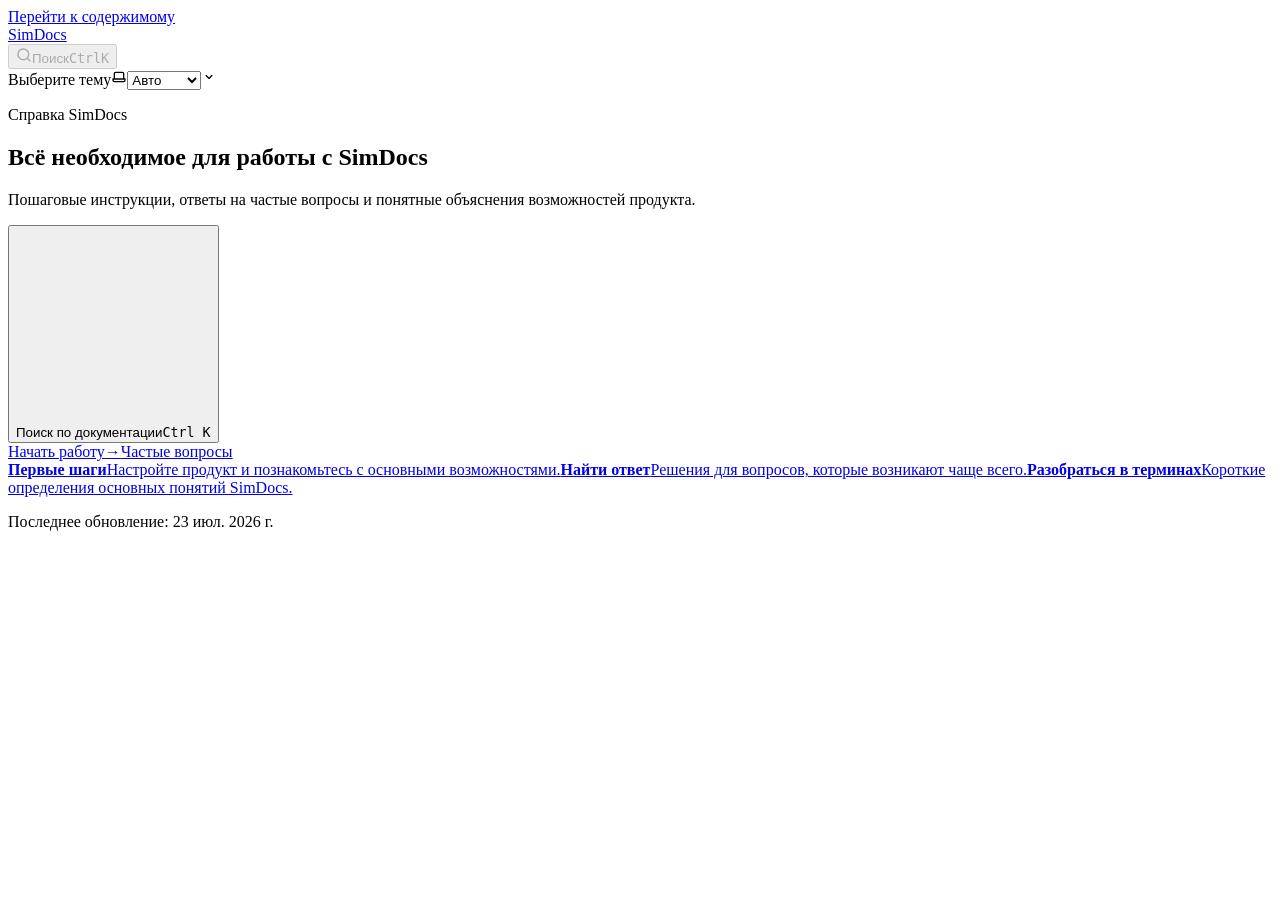
==== commit 32d17823: "Deploy public site from 2f1a2329513c973167fe8ab87902744922847bb2" ====
--- a/index.html
+++ b/index.html
@@ -24,7 +24,7 @@
 			},
 		};
 	})();
-</script><template id="theme-icons"><svg aria-hidden="true" class="light astro-n5k4ipy7" width="16" height="16" viewBox="0 0 24 24" fill="currentColor" style="--sl-icon-size: 1em;"><path d="M5 12a1 1 0 0 0-1-1H3a1 1 0 0 0 0 2h1a1 1 0 0 0 1-1Zm.64 5-.71.71a1 1 0 0 0 0 1.41 1 1 0 0 0 1.41 0l.71-.71A1 1 0 0 0 5.64 17ZM12 5a1 1 0 0 0 1-1V3a1 1 0 0 0-2 0v1a1 1 0 0 0 1 1Zm5.66 2.34a1 1 0 0 0 .7-.29l.71-.71a1 1 0 1 0-1.41-1.41l-.66.71a1 1 0 0 0 0 1.41 1 1 0 0 0 .66.29Zm-12-.29a1 1 0 0 0 1.41 0 1 1 0 0 0 0-1.41l-.71-.71a1.004 1.004 0 1 0-1.43 1.41l.73.71ZM21 11h-1a1 1 0 0 0 0 2h1a1 1 0 0 0 0-2Zm-2.64 6A1 1 0 0 0 17 18.36l.71.71a1 1 0 0 0 1.41 0 1 1 0 0 0 0-1.41l-.76-.66ZM12 6.5a5.5 5.5 0 1 0 5.5 5.5A5.51 5.51 0 0 0 12 6.5Zm0 9a3.5 3.5 0 1 1 0-7 3.5 3.5 0 0 1 0 7Zm0 3.5a1 1 0 0 0-1 1v1a1 1 0 0 0 2 0v-1a1 1 0 0 0-1-1Z"/></svg><svg aria-hidden="true" class="dark astro-n5k4ipy7" width="16" height="16" viewBox="0 0 24 24" fill="currentColor" style="--sl-icon-size: 1em;"><path d="M21.64 13a1 1 0 0 0-1.05-.14 8.049 8.049 0 0 1-3.37.73 8.15 8.15 0 0 1-8.14-8.1 8.59 8.59 0 0 1 .25-2A1 1 0 0 0 8 2.36a10.14 10.14 0 1 0 14 11.69 1 1 0 0 0-.36-1.05Zm-9.5 6.69A8.14 8.14 0 0 1 7.08 5.22v.27a10.15 10.15 0 0 0 10.14 10.14 9.784 9.784 0 0 0 2.1-.22 8.11 8.11 0 0 1-7.18 4.32v-.04Z"/></svg><svg aria-hidden="true" class="auto astro-n5k4ipy7" width="16" height="16" viewBox="0 0 24 24" fill="currentColor" style="--sl-icon-size: 1em;"><path d="M21 14h-1V7a3 3 0 0 0-3-3H7a3 3 0 0 0-3 3v7H3a1 1 0 0 0-1 1v2a3 3 0 0 0 3 3h14a3 3 0 0 0 3-3v-2a1 1 0 0 0-1-1ZM6 7a1 1 0 0 1 1-1h10a1 1 0 0 1 1 1v7H6V7Zm14 10a1 1 0 0 1-1 1H5a1 1 0 0 1-1-1v-1h16v1Z"/></svg></template><link rel="stylesheet" href="/simdoc-public/_astro/print.ehPL0gv-.css" media="print"><link rel="stylesheet" href="/simdoc-public/_astro/common.CNFCUgJ8.css"><script type="module" src="/simdoc-public/_astro/page.B2uBVZjk.js"></script><link rel="stylesheet" href="/simdoc-public/_astro/docs.DsFWcFte.css"></head><body class="astro-vdxcvpsm"><a class="sl-skip-link astro-vxeigawq" href="#_top">Перейти к содержимому</a><div class="page sl-flex astro-gqpr5s5a"><header class="header astro-gqpr5s5a"><div class="header astro-nczgtkxc"><div class="title-wrapper sl-flex astro-nczgtkxc"><a href="/simdoc-public/" class="site-title sl-flex astro-clw6ags5"><span class="astro-clw6ags5" translate="no">SimDocs</span></a></div><div class="sl-flex print:hidden astro-nczgtkxc"><site-search class="astro-nczgtkxc astro-r5ar4xm7" data-translations="{&quot;placeholder&quot;:&quot;Поиск&quot;,&quot;clear_search&quot;:&quot;Очистить поиск&quot;,&quot;load_more&quot;:&quot;Показать больше результатов&quot;,&quot;search_label&quot;:&quot;Поиск по документации&quot;,&quot;filters_label&quot;:&quot;Фильтры&quot;,&quot;zero_results&quot;:&quot;По запросу [SEARCH_TERM] ничего не найдено&quot;,&quot;many_results&quot;:&quot;Найдено: [COUNT]. Запрос: [SEARCH_TERM]&quot;,&quot;one_result&quot;:&quot;Найдено: [COUNT]. Запрос: [SEARCH_TERM]&quot;,&quot;alt_search&quot;:&quot;По запросу [SEARCH_TERM] ничего не найдено. Показаны результаты для [DIFFERENT_TERM]&quot;,&quot;search_suggestion&quot;:&quot;По запросу [SEARCH_TERM] ничего не найдено. Попробуйте один из вариантов:&quot;,&quot;searching&quot;:&quot;Ищем: [SEARCH_TERM]…&quot;}"><button data-open-modal disabled aria-label="Поиск" aria-keyshortcuts="Control+K" class="astro-r5ar4xm7"><svg aria-hidden="true" class="astro-r5ar4xm7 astro-n5k4ipy7" width="16" height="16" viewBox="0 0 24 24" fill="currentColor" style="--sl-icon-size: 1em;"><path d="M21.71 20.29 18 16.61A9 9 0 1 0 16.61 18l3.68 3.68a.999.999 0 0 0 1.42 0 1 1 0 0 0 0-1.39ZM11 18a7 7 0 1 1 0-14 7 7 0 0 1 0 14Z"/></svg><span class="sl-hidden md:sl-block astro-r5ar4xm7" aria-hidden="true">Поиск</span><kbd class="sl-hidden md:sl-flex astro-r5ar4xm7" style="display: none;"><kbd class="astro-r5ar4xm7">Ctrl</kbd><kbd class="astro-r5ar4xm7">K</kbd></kbd></button><dialog style="padding:0" aria-label="Поиск" class="astro-r5ar4xm7"><div class="dialog-frame sl-flex astro-r5ar4xm7"><button data-close-modal class="sl-flex md:sl-hidden astro-r5ar4xm7">Отменить</button><div class="search-container astro-r5ar4xm7"><div id="starlight__search" class="astro-r5ar4xm7"></div></div></div></dialog></site-search><script>
+</script><template id="theme-icons"><svg aria-hidden="true" class="light astro-n5k4ipy7" width="16" height="16" viewBox="0 0 24 24" fill="currentColor" style="--sl-icon-size: 1em;"><path d="M5 12a1 1 0 0 0-1-1H3a1 1 0 0 0 0 2h1a1 1 0 0 0 1-1Zm.64 5-.71.71a1 1 0 0 0 0 1.41 1 1 0 0 0 1.41 0l.71-.71A1 1 0 0 0 5.64 17ZM12 5a1 1 0 0 0 1-1V3a1 1 0 0 0-2 0v1a1 1 0 0 0 1 1Zm5.66 2.34a1 1 0 0 0 .7-.29l.71-.71a1 1 0 1 0-1.41-1.41l-.66.71a1 1 0 0 0 0 1.41 1 1 0 0 0 .66.29Zm-12-.29a1 1 0 0 0 1.41 0 1 1 0 0 0 0-1.41l-.71-.71a1.004 1.004 0 1 0-1.43 1.41l.73.71ZM21 11h-1a1 1 0 0 0 0 2h1a1 1 0 0 0 0-2Zm-2.64 6A1 1 0 0 0 17 18.36l.71.71a1 1 0 0 0 1.41 0 1 1 0 0 0 0-1.41l-.76-.66ZM12 6.5a5.5 5.5 0 1 0 5.5 5.5A5.51 5.51 0 0 0 12 6.5Zm0 9a3.5 3.5 0 1 1 0-7 3.5 3.5 0 0 1 0 7Zm0 3.5a1 1 0 0 0-1 1v1a1 1 0 0 0 2 0v-1a1 1 0 0 0-1-1Z"/></svg><svg aria-hidden="true" class="dark astro-n5k4ipy7" width="16" height="16" viewBox="0 0 24 24" fill="currentColor" style="--sl-icon-size: 1em;"><path d="M21.64 13a1 1 0 0 0-1.05-.14 8.049 8.049 0 0 1-3.37.73 8.15 8.15 0 0 1-8.14-8.1 8.59 8.59 0 0 1 .25-2A1 1 0 0 0 8 2.36a10.14 10.14 0 1 0 14 11.69 1 1 0 0 0-.36-1.05Zm-9.5 6.69A8.14 8.14 0 0 1 7.08 5.22v.27a10.15 10.15 0 0 0 10.14 10.14 9.784 9.784 0 0 0 2.1-.22 8.11 8.11 0 0 1-7.18 4.32v-.04Z"/></svg><svg aria-hidden="true" class="auto astro-n5k4ipy7" width="16" height="16" viewBox="0 0 24 24" fill="currentColor" style="--sl-icon-size: 1em;"><path d="M21 14h-1V7a3 3 0 0 0-3-3H7a3 3 0 0 0-3 3v7H3a1 1 0 0 0-1 1v2a3 3 0 0 0 3 3h14a3 3 0 0 0 3-3v-2a1 1 0 0 0-1-1ZM6 7a1 1 0 0 1 1-1h10a1 1 0 0 1 1 1v7H6V7Zm14 10a1 1 0 0 1-1 1H5a1 1 0 0 1-1-1v-1h16v1Z"/></svg></template><link rel="stylesheet" href="/simdoc-public/_astro/print.ehPL0gv-.css" media="print"><link rel="stylesheet" href="/simdoc-public/_astro/common.Cy4O4NQ2.css"><script type="module" src="/simdoc-public/_astro/page.B2uBVZjk.js"></script><link rel="stylesheet" href="/simdoc-public/_astro/docs.C8873SzD.css"></head><body class="astro-vdxcvpsm"><a class="sl-skip-link astro-vxeigawq" href="#_top">Перейти к содержимому</a><div class="page sl-flex astro-gqpr5s5a"><header class="header astro-gqpr5s5a"><div class="header astro-nczgtkxc"><div class="title-wrapper sl-flex astro-nczgtkxc"><a href="/simdoc-public/" class="site-title sl-flex astro-clw6ags5"><span class="astro-clw6ags5" translate="no">SimDocs</span></a></div><div class="sl-flex print:hidden astro-nczgtkxc"><site-search class="astro-nczgtkxc astro-r5ar4xm7" data-translations="{&quot;placeholder&quot;:&quot;Поиск&quot;,&quot;clear_search&quot;:&quot;Очистить поиск&quot;,&quot;load_more&quot;:&quot;Показать больше результатов&quot;,&quot;search_label&quot;:&quot;Поиск по документации&quot;,&quot;filters_label&quot;:&quot;Фильтры&quot;,&quot;zero_results&quot;:&quot;По запросу [SEARCH_TERM] ничего не найдено&quot;,&quot;many_results&quot;:&quot;Найдено: [COUNT]. Запрос: [SEARCH_TERM]&quot;,&quot;one_result&quot;:&quot;Найдено: [COUNT]. Запрос: [SEARCH_TERM]&quot;,&quot;alt_search&quot;:&quot;По запросу [SEARCH_TERM] ничего не найдено. Показаны результаты для [DIFFERENT_TERM]&quot;,&quot;search_suggestion&quot;:&quot;По запросу [SEARCH_TERM] ничего не найдено. Попробуйте один из вариантов:&quot;,&quot;searching&quot;:&quot;Ищем: [SEARCH_TERM]…&quot;}"><button data-open-modal disabled aria-label="Поиск" aria-keyshortcuts="Control+K" class="astro-r5ar4xm7"><svg aria-hidden="true" class="astro-r5ar4xm7 astro-n5k4ipy7" width="16" height="16" viewBox="0 0 24 24" fill="currentColor" style="--sl-icon-size: 1em;"><path d="M21.71 20.29 18 16.61A9 9 0 1 0 16.61 18l3.68 3.68a.999.999 0 0 0 1.42 0 1 1 0 0 0 0-1.39ZM11 18a7 7 0 1 1 0-14 7 7 0 0 1 0 14Z"/></svg><span class="sl-hidden md:sl-block astro-r5ar4xm7" aria-hidden="true">Поиск</span><kbd class="sl-hidden md:sl-flex astro-r5ar4xm7" style="display: none;"><kbd class="astro-r5ar4xm7">Ctrl</kbd><kbd class="astro-r5ar4xm7">K</kbd></kbd></button><dialog style="padding:0" aria-label="Поиск" class="astro-r5ar4xm7"><div class="dialog-frame sl-flex astro-r5ar4xm7"><button data-close-modal class="sl-flex md:sl-hidden astro-r5ar4xm7">Отменить</button><div class="search-container astro-r5ar4xm7"><div id="starlight__search" class="astro-r5ar4xm7"></div></div></div></dialog></site-search><script>
 	(() => {
 		const openBtn = document.querySelector('button[data-open-modal]');
 		const shortcut = openBtn?.querySelector('kbd');
@@ -38,4 +38,4 @@
 	})();
 </script><script type="module" src="/simdoc-public/_astro/Search.astro_astro_type_script_index_0_lang.CuinL3OA.js"></script><script type="module">window.addEventListener(`keydown`,e=>{if(e.key!==`Escape`)return;let t=document.querySelector(`site-search dialog[open]`);t instanceof HTMLDialogElement&&t.close()},{capture:!0});</script></div><div class="sl-hidden md:sl-flex print:hidden right-group astro-nczgtkxc"><div class="sl-flex social-icons astro-nczgtkxc"></div><starlight-theme-select><label style="--sl-select-width: 6.25em" class="astro-r2p65idu"><span class="sr-only astro-r2p65idu">Выберите тему</span><svg aria-hidden="true" class="icon label-icon astro-r2p65idu astro-n5k4ipy7" width="16" height="16" viewBox="0 0 24 24" fill="currentColor" style="--sl-icon-size: 1em;"><path d="M21 14h-1V7a3 3 0 0 0-3-3H7a3 3 0 0 0-3 3v7H3a1 1 0 0 0-1 1v2a3 3 0 0 0 3 3h14a3 3 0 0 0 3-3v-2a1 1 0 0 0-1-1ZM6 7a1 1 0 0 1 1-1h10a1 1 0 0 1 1 1v7H6V7Zm14 10a1 1 0 0 1-1 1H5a1 1 0 0 1-1-1v-1h16v1Z"/></svg><select autocomplete="off" class="astro-r2p65idu"><option value="dark" class="astro-r2p65idu">Тёмная</option><option value="light" class="astro-r2p65idu">Светлая</option><option value="auto" selected class="astro-r2p65idu">Авто</option></select><svg aria-hidden="true" class="icon caret astro-r2p65idu astro-n5k4ipy7" width="16" height="16" viewBox="0 0 24 24" fill="currentColor" style="--sl-icon-size: 1em;"><path d="M17 9.17a1 1 0 0 0-1.41 0L12 12.71 8.46 9.17a1 1 0 1 0-1.41 1.42l4.24 4.24a1.002 1.002 0 0 0 1.42 0L17 10.59a1.002 1.002 0 0 0 0-1.42Z"/></svg></label></starlight-theme-select><script>
 	StarlightThemeProvider.updatePickers();
-</script><script type="module">var e=`starlight-theme`,t=e=>e===`auto`||e===`dark`||e===`light`?e:`auto`,n=()=>t(typeof localStorage<`u`&&localStorage.getItem(e));function r(t){typeof localStorage<`u`&&localStorage.setItem(e,t===`light`||t===`dark`?t:``)}var i=()=>matchMedia(`(prefers-color-scheme: light)`).matches?`light`:`dark`;function a(e){StarlightThemeProvider.updatePickers(e),document.documentElement.dataset.theme=e===`auto`?i():e,r(e)}matchMedia(`(prefers-color-scheme: light)`).addEventListener(`change`,()=>{n()===`auto`&&a(`auto`)});var o=class extends HTMLElement{constructor(){super(),a(n()),this.querySelector(`select`)?.addEventListener(`change`,e=>{e.currentTarget instanceof HTMLSelectElement&&a(t(e.currentTarget.value))})}};customElements.define(`starlight-theme-select`,o);</script><script type="module">var e=class extends HTMLElement{constructor(){super();let e=this.querySelector(`select`);e&&(e.addEventListener(`change`,e=>{e.currentTarget instanceof HTMLSelectElement&&(window.location.pathname=e.currentTarget.value)}),window.addEventListener(`pageshow`,t=>{if(!t.persisted)return;let n=e.querySelector(`option[selected]`)?.index;n!==e.selectedIndex&&(e.selectedIndex=n??0)}))}};customElements.define(`starlight-lang-select`,e);</script></div></div></header><div class="main-frame astro-gqpr5s5a"><script type="module">var e=document.getElementById(`starlight__sidebar`),t=e?.querySelector(`sl-sidebar-state-persist`),n=`sl-sidebar-state`,r=()=>{let r=[],i=t?.dataset.hash||``;try{let e=sessionStorage.getItem(n),t=JSON.parse(e||`{}`);Array.isArray(t.open)&&t.hash===i&&(r=t.open)}catch{}return{hash:i,open:r,scroll:e?.scrollTop||0}},i=e=>{try{sessionStorage.setItem(n,JSON.stringify(e))}catch{}},a=()=>i(r()),o=(e,t)=>{let n=r();n.open[t]=e,i(n)};t?.addEventListener(`click`,e=>{if(!(e.target instanceof Element))return;let t=e.target.closest(`summary`)?.closest(`details`);if(!t)return;let n=t.querySelector(`sl-sidebar-restore`),r=parseInt(n?.dataset.index||``);isNaN(r)||o(!t.open,r)}),addEventListener(`visibilitychange`,()=>{document.visibilityState===`hidden`&&a()}),addEventListener(`pageHide`,a);</script><div class="lg:sl-flex astro-abfeecmu"><div class="main-pane astro-abfeecmu"><main data-pagefind-body class="astro-vdxcvpsm" lang="ru" dir="ltr"><div class="content-panel astro-oil7k7jf"><div class="sl-container astro-oil7k7jf"><span class="simdocs-landing-title-marker astro-u72m6wot" hidden></span></div></div><div class="content-panel astro-oil7k7jf"><div class="sl-container astro-oil7k7jf"><div class="sl-markdown-content"><section class="docs-landing astro-lk4bhs5t" data-target="public"><div class="landing-copy astro-lk4bhs5t"><p class="eyebrow astro-lk4bhs5t">Справка SimDocs</p><h1 id="_top" class="astro-lk4bhs5t">Всё необходимое для работы с SimDocs</h1><p class="lead astro-lk4bhs5t">Пошаговые инструкции, ответы на частые вопросы и понятные объяснения возможностей продукта.</p></div><button class="landing-search astro-lk4bhs5t" type="button" data-landing-search aria-label="Поиск по документации"><svg viewBox="0 0 24 24" fill="none" aria-hidden="true" class="astro-lk4bhs5t"><circle cx="11" cy="11" r="6.5" class="astro-lk4bhs5t"></circle><path d="m16 16 4 4" class="astro-lk4bhs5t"></path></svg><span class="astro-lk4bhs5t">Поиск по документации</span><kbd class="astro-lk4bhs5t">Ctrl K</kbd></button><div class="primary-actions astro-lk4bhs5t" aria-label="Быстрый старт"><a class="primary-button astro-lk4bhs5t" href="/simdoc-public/public/tutorials/pervye-shagi/">Начать работу<span aria-hidden="true" class="astro-lk4bhs5t">→</span></a><a class="secondary-button astro-lk4bhs5t" href="/simdoc-public/public/reference/faq/">Частые вопросы</a></div><section class="public-links astro-lk4bhs5t" aria-label="Разделы справки"><a href="/simdoc-public/public/tutorials/pervye-shagi/" class="astro-lk4bhs5t"><strong class="astro-lk4bhs5t">Первые шаги</strong><span class="astro-lk4bhs5t">Настройте продукт и познакомьтесь с основными возможностями.</span></a><a href="/simdoc-public/public/reference/faq/" class="astro-lk4bhs5t"><strong class="astro-lk4bhs5t">Найти ответ</strong><span class="astro-lk4bhs5t">Решения для вопросов, которые возникают чаще всего.</span></a><a href="/simdoc-public/public/reference/glossariy/" class="astro-lk4bhs5t"><strong class="astro-lk4bhs5t">Разобраться в терминах</strong><span class="astro-lk4bhs5t">Короткие определения основных понятий SimDocs.</span></a></section></section><script type="module">function e(){document.querySelectorAll(`[data-landing-search]:not([data-search-bound])`).forEach(e=>{e.setAttribute(`data-search-bound`,`true`),e.addEventListener(`click`,e=>{e.stopPropagation(),document.querySelector(`site-search button[data-open-modal]`)?.click()})})}e(),document.addEventListener(`astro:page-load`,e);</script></div><footer class="sl-flex astro-xhxjzfa7"><div class="meta sl-flex astro-xhxjzfa7"><p>Последнее обновление: <time datetime="2026-07-22T14:45:42.000Z">22 июл. 2026 г.</time></p></div><div class="pagination-links print:hidden astro-ohknivtf" dir="ltr"></div></footer></div></div></main></div></div></div></div></body></html>+</script><script type="module">var e=`starlight-theme`,t=e=>e===`auto`||e===`dark`||e===`light`?e:`auto`,n=()=>t(typeof localStorage<`u`&&localStorage.getItem(e));function r(t){typeof localStorage<`u`&&localStorage.setItem(e,t===`light`||t===`dark`?t:``)}var i=()=>matchMedia(`(prefers-color-scheme: light)`).matches?`light`:`dark`;function a(e){StarlightThemeProvider.updatePickers(e),document.documentElement.dataset.theme=e===`auto`?i():e,r(e)}matchMedia(`(prefers-color-scheme: light)`).addEventListener(`change`,()=>{n()===`auto`&&a(`auto`)});var o=class extends HTMLElement{constructor(){super(),a(n()),this.querySelector(`select`)?.addEventListener(`change`,e=>{e.currentTarget instanceof HTMLSelectElement&&a(t(e.currentTarget.value))})}};customElements.define(`starlight-theme-select`,o);</script><script type="module">var e=class extends HTMLElement{constructor(){super();let e=this.querySelector(`select`);e&&(e.addEventListener(`change`,e=>{e.currentTarget instanceof HTMLSelectElement&&(window.location.pathname=e.currentTarget.value)}),window.addEventListener(`pageshow`,t=>{if(!t.persisted)return;let n=e.querySelector(`option[selected]`)?.index;n!==e.selectedIndex&&(e.selectedIndex=n??0)}))}};customElements.define(`starlight-lang-select`,e);</script></div></div></header><div class="main-frame astro-gqpr5s5a"><script type="module">var e=document.getElementById(`starlight__sidebar`),t=e?.querySelector(`sl-sidebar-state-persist`),n=`sl-sidebar-state`,r=()=>{let r=[],i=t?.dataset.hash||``;try{let e=sessionStorage.getItem(n),t=JSON.parse(e||`{}`);Array.isArray(t.open)&&t.hash===i&&(r=t.open)}catch{}return{hash:i,open:r,scroll:e?.scrollTop||0}},i=e=>{try{sessionStorage.setItem(n,JSON.stringify(e))}catch{}},a=()=>i(r()),o=(e,t)=>{let n=r();n.open[t]=e,i(n)};t?.addEventListener(`click`,e=>{if(!(e.target instanceof Element))return;let t=e.target.closest(`summary`)?.closest(`details`);if(!t)return;let n=t.querySelector(`sl-sidebar-restore`),r=parseInt(n?.dataset.index||``);isNaN(r)||o(!t.open,r)}),addEventListener(`visibilitychange`,()=>{document.visibilityState===`hidden`&&a()}),addEventListener(`pageHide`,a);</script><div class="lg:sl-flex astro-abfeecmu"><div class="main-pane astro-abfeecmu"><main data-pagefind-body class="astro-vdxcvpsm" lang="ru" dir="ltr"><div class="content-panel astro-oil7k7jf"><div class="sl-container astro-oil7k7jf"><span class="simdocs-landing-title-marker astro-u72m6wot" hidden></span></div></div><div class="content-panel astro-oil7k7jf"><div class="sl-container astro-oil7k7jf"><div class="sl-markdown-content"><section class="docs-landing astro-lk4bhs5t" data-target="public"><div class="landing-copy astro-lk4bhs5t"><p class="eyebrow astro-lk4bhs5t">Справка SimDocs</p><h1 id="_top" class="astro-lk4bhs5t">Всё необходимое для работы с SimDocs</h1><p class="lead astro-lk4bhs5t">Пошаговые инструкции, ответы на частые вопросы и понятные объяснения возможностей продукта.</p></div><button class="landing-search astro-lk4bhs5t" type="button" data-landing-search aria-label="Поиск по документации"><svg viewBox="0 0 24 24" fill="none" aria-hidden="true" class="astro-lk4bhs5t"><circle cx="11" cy="11" r="6.5" class="astro-lk4bhs5t"></circle><path d="m16 16 4 4" class="astro-lk4bhs5t"></path></svg><span class="astro-lk4bhs5t">Поиск по документации</span><kbd class="astro-lk4bhs5t">Ctrl K</kbd></button><div class="primary-actions astro-lk4bhs5t" aria-label="Быстрый старт"><a class="primary-button astro-lk4bhs5t" href="/simdoc-public/public/tutorials/pervye-shagi/">Начать работу<span aria-hidden="true" class="astro-lk4bhs5t">→</span></a><a class="secondary-button astro-lk4bhs5t" href="/simdoc-public/public/reference/faq/">Частые вопросы</a></div><section class="public-links astro-lk4bhs5t" aria-label="Разделы справки"><a href="/simdoc-public/public/tutorials/pervye-shagi/" class="astro-lk4bhs5t"><strong class="astro-lk4bhs5t">Первые шаги</strong><span class="astro-lk4bhs5t">Настройте продукт и познакомьтесь с основными возможностями.</span></a><a href="/simdoc-public/public/reference/faq/" class="astro-lk4bhs5t"><strong class="astro-lk4bhs5t">Найти ответ</strong><span class="astro-lk4bhs5t">Решения для вопросов, которые возникают чаще всего.</span></a><a href="/simdoc-public/public/reference/glossariy/" class="astro-lk4bhs5t"><strong class="astro-lk4bhs5t">Разобраться в терминах</strong><span class="astro-lk4bhs5t">Короткие определения основных понятий SimDocs.</span></a></section></section><script type="module">function e(){document.querySelectorAll(`[data-landing-search]:not([data-search-bound])`).forEach(e=>{e.setAttribute(`data-search-bound`,`true`),e.addEventListener(`click`,e=>{e.stopPropagation(),document.querySelector(`site-search button[data-open-modal]`)?.click()})})}e(),document.addEventListener(`astro:page-load`,e);</script></div><footer class="sl-flex astro-xhxjzfa7"><div class="meta sl-flex astro-xhxjzfa7"><p>Последнее обновление: <time datetime="2026-07-23T13:25:02.000Z">23 июл. 2026 г.</time></p></div><div class="pagination-links print:hidden astro-ohknivtf" dir="ltr"></div></footer></div></div></main></div></div></div></div></body></html>
